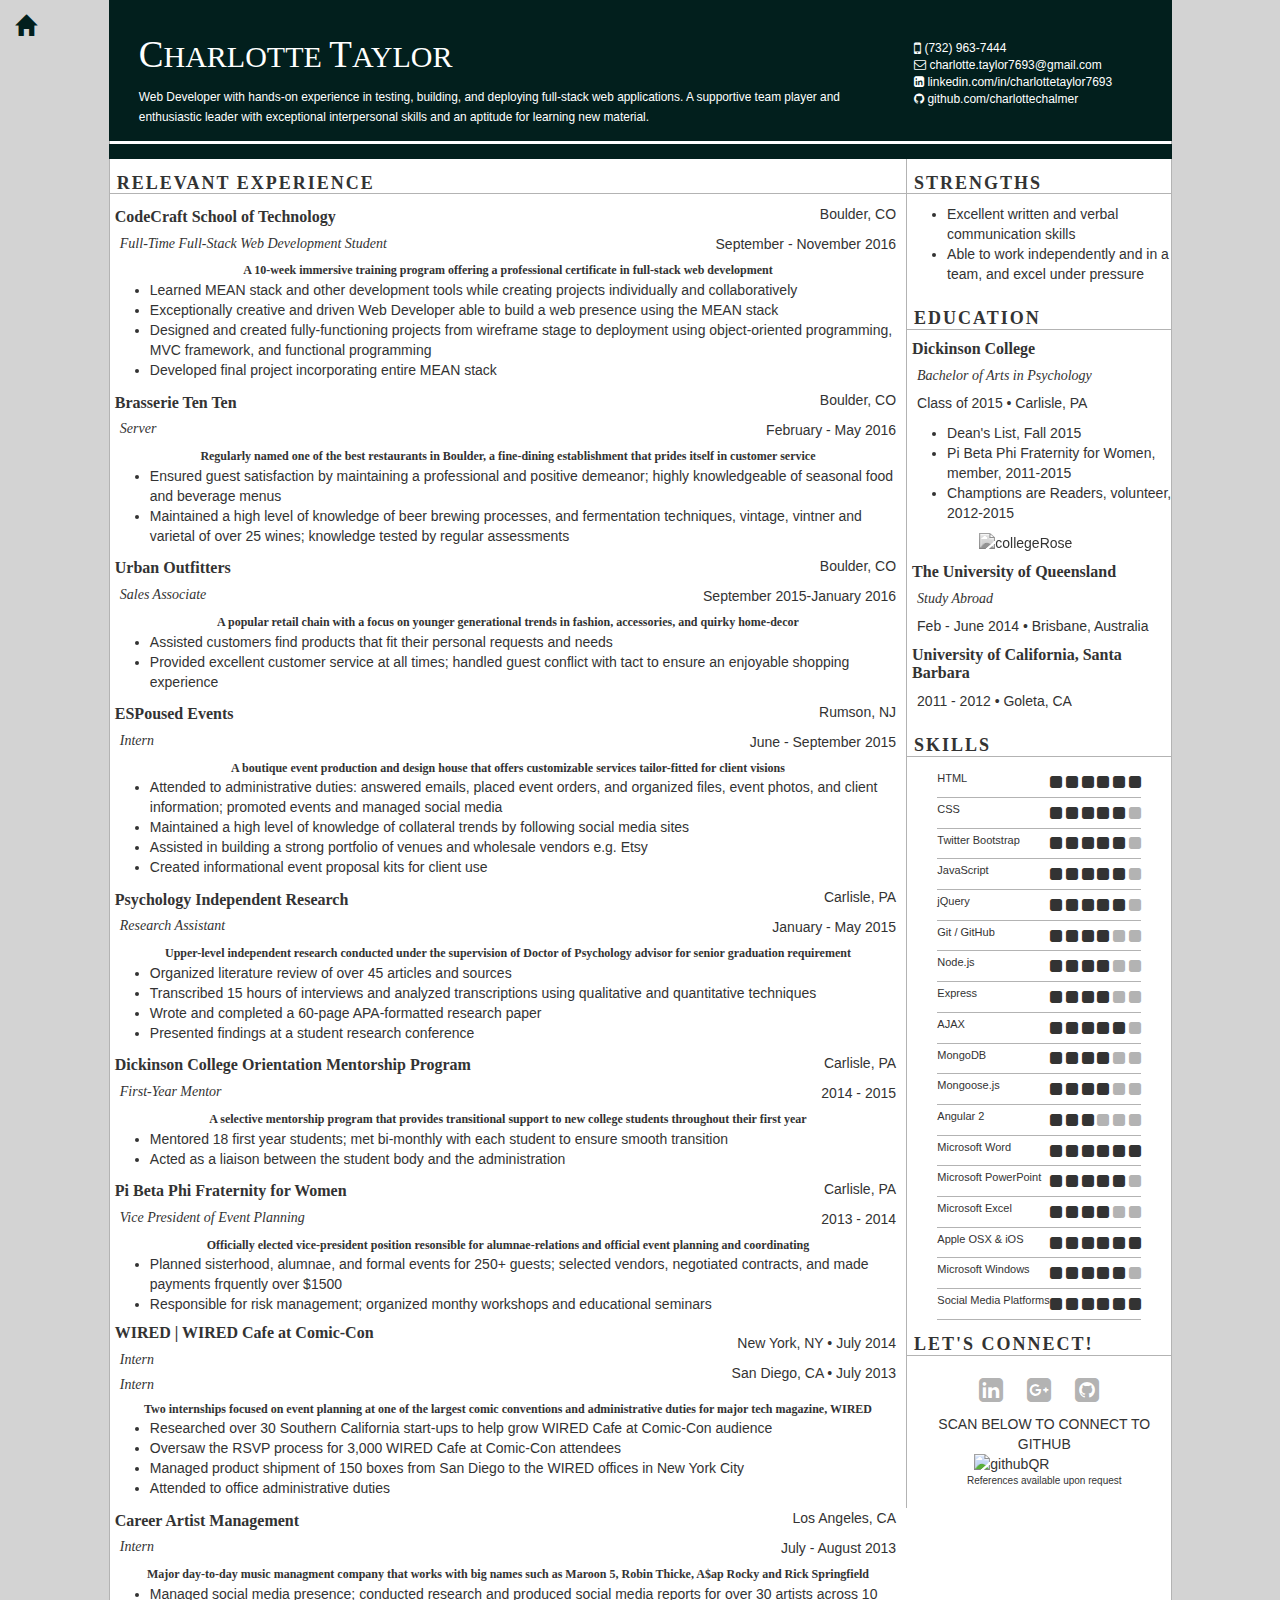
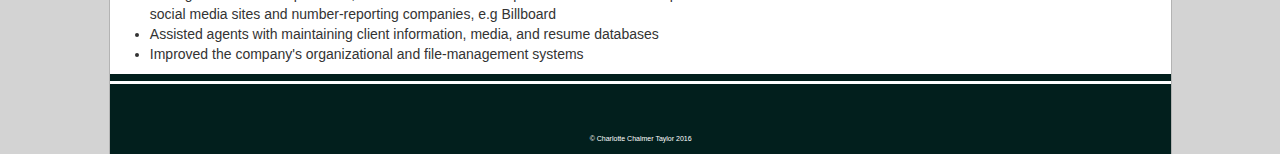
==== resume.html @ 9bc97577 "adj auto content and images" ====
<!DOCTYPE html>
<html lang="en">
<head>
	<meta charset="UTF-8">
	<title>Charlotte Taylor's Resume</title>
	<link rel="stylesheet" href="https://maxcdn.bootstrapcdn.com/bootstrap/3.3.7/css/bootstrap.min.css" integrity="sha384-BVYiiSIFeK1dGmJRAkycuHAHRg32OmUcww7on3RYdg4Va+PmSTsz/K68vbdEjh4u" crossorigin="anonymous">
	<link rel="stylesheet" href="https://maxcdn.bootstrapcdn.com/font-awesome/4.4.0/css/font-awesome.min.css">
	<link rel="stylesheet" type="text/css" href="resume.css">

	<!-- favicon -->

</head>
<body>
	<a href="./index.html"><span class="home-button glyphicon glyphicon-home" aria-hidden="true"></span></a>

	<!-- HEADER -->

	<div class="jumbotron">
		<div class="container-fluid">
			<div class="row">
				<div class="col-md-9">
					<h2><span>C</span>HARLOTTE <span>T</span>AYLOR</h2> <small> Web Developer with hands-on experience in testing, building, and deploying full-stack web applications. A supportive team player and enthusiastic leader with exceptional interpersonal skills and an aptitude for learning new material. </small>
				</div>

				<div class="col-md-3">
					<ul>
						<li><i class="fa fa-mobile fa-lg" aria-hidden="true"></i> (732) 963-7444</li>
						<li><i class="fa fa-envelope-o" aria-hidden="true"></i> charlotte.taylor7693@gmail.com</li>
						<li><i class="fa fa-linkedin-square" aria-hidden="true"></i> linkedin.com/in/charlottetaylor7693</li>
						<li><i class="fa fa-github" aria-hidden="true"></i> github.com/charlottechalmer</li>
					</ul>
				</div>
			</div>
			<div class="smallWhite"></div>
		</div>
	</div>


	<div class="container-fluid whiteBody"> 
		<div class="row"> 

			<!-- RIGHT COLUMN-->

			<table class="rightColumn col-xs-12 col-md-3 col-md-push-9">
				<tr>
					<td>
						<h4 class="border">STRENGTHS</h4>

						<ul>
							<li>Excellent written and verbal communication skills</li>
							<li> Able to work independently and in a team, and excel under pressure</li>
						</ul>
					</td>
				</tr>
				<tr class="education"> 
					<td>
						<h4 class="border">EDUCATION</h4>
						<h5>Dickinson College</h5>
						<h6 class="head2">Bachelor of Arts in Psychology</h6>
						<p>Class of 2015 • Carlisle, PA</p>
						<ul>
							<li>Dean's List, Fall 2015</li>
							<li>Pi Beta Phi Fraternity for Women, member, 2011-2015</li>
							<li>Champtions are Readers, volunteer, 2012-2015</li>
						</ul>
						<img id="DSonSeal" src="http://www2.dickinson.edu/plan/images/red200.gif" alt="collegeRose">
						<h5>The University of Queensland</h5>
						<h6 class="head2">Study Abroad</h6>
						<p>Feb - June 2014 • Brisbane, Australia</p>

						<h5> University of California, Santa Barbara</h5>
						<p>2011 - 2012 • Goleta, CA</p>
					</td>
				</tr>
				<tr class="skills">
					<td>
						<h4 class="border">SKILLS</h4>
						<table class="tableSkills">
							<!-- <ul class="skillsTable"> -->
							<tr>	
								<td>
									<p class="text">HTML</p>
								</td>
								<td>
									<span class="obj"> 
										<i class="fa fa-square" aria-hidden="true"></i> 
										<i class="fa fa-square" aria-hidden="true"></i> 
										<i class="fa fa-square" aria-hidden="true"></i> 
										<i class="fa fa-square" aria-hidden="true"></i> 
										<i class="fa fa-square" aria-hidden="true"></i> 
										<i class="fa fa-square" aria-hidden="true"></i> 
									</span> 
								</td>
							</tr>
							<tr>	
								<td>
									<p class="text">CSS</p>
								</td>
								<td>
									<span class="obj"> 
										<i class="fa fa-square" aria-hidden="true"></i> 
										<i class="fa fa-square" aria-hidden="true"></i> 
										<i class="fa fa-square" aria-hidden="true"></i> 
										<i class="fa fa-square" aria-hidden="true"></i> 
										<i class="fa fa-square" aria-hidden="true"></i> 
										<i class="fa fa-square grey" aria-hidden="true"></i> 
									</span> 
								</td>
							</tr>
							<tr>	
								<td>
									<p class="text">Twitter Bootstrap</p>
								</td>
								<td>
									<span class="obj"> 
										<i class="fa fa-square" aria-hidden="true"></i> 
										<i class="fa fa-square" aria-hidden="true"></i> 
										<i class="fa fa-square" aria-hidden="true"></i> 
										<i class="fa fa-square" aria-hidden="true"></i> 
										<i class="fa fa-square" aria-hidden="true"></i> 
										<i class="fa fa-square grey" aria-hidden="true"></i> 
									</span> 
								</td>
							</tr>
							<tr>	
								<td>
									<p class="text">JavaScript</p>
								</td>
								<td>
									<span class="obj"> 
										<i class="fa fa-square" aria-hidden="true"></i> 
										<i class="fa fa-square" aria-hidden="true"></i> 
										<i class="fa fa-square" aria-hidden="true"></i> 
										<i class="fa fa-square" aria-hidden="true"></i> 
										<i class="fa fa-square" aria-hidden="true"></i> 
										<i class="fa fa-square grey" aria-hidden="true"></i> 
									</span> 
								</td>
							</tr>
							<tr>	
								<td>
									<p class="text">jQuery</p>
								</td>
								<td>
									<span class="obj"> 
										<i class="fa fa-square" aria-hidden="true"></i> 
										<i class="fa fa-square" aria-hidden="true"></i> 
										<i class="fa fa-square" aria-hidden="true"></i> 
										<i class="fa fa-square" aria-hidden="true"></i> 
										<i class="fa fa-square" aria-hidden="true"></i> 
										<i class="fa fa-square grey" aria-hidden="true"></i> 
									</span> 
								</td>
							</tr>
							<tr>	
								<td>
									<p class="text">Git / GitHub</p>
								</td>
								<td>
									<span class="obj"> 
										<i class="fa fa-square" aria-hidden="true"></i> 
										<i class="fa fa-square" aria-hidden="true"></i> 
										<i class="fa fa-square" aria-hidden="true"></i> 
										<i class="fa fa-square" aria-hidden="true"></i> 
										<i class="fa fa-square grey" aria-hidden="true"></i> 
										<i class="fa fa-square grey" aria-hidden="true"></i> 
									</span> 
								</td>
							</tr>
							<tr>	
								<td>
									<p class="text">Node.js</p>
								</td>
								<td>
									<span class="obj"> 
										<i class="fa fa-square" aria-hidden="true"></i> 
										<i class="fa fa-square" aria-hidden="true"></i> 
										<i class="fa fa-square" aria-hidden="true"></i> 
										<i class="fa fa-square" aria-hidden="true"></i> 
										<i class="fa fa-square grey" aria-hidden="true"></i> 
										<i class="fa fa-square grey" aria-hidden="true"></i> 
									</span> 
								</td>
							</tr>
							<tr>	
								<td>
									<p class="text">Express</p>
								</td>
								<td>
									<span class="obj"> 
										<i class="fa fa-square" aria-hidden="true"></i> 
										<i class="fa fa-square" aria-hidden="true"></i> 
										<i class="fa fa-square" aria-hidden="true"></i> 
										<i class="fa fa-square" aria-hidden="true"></i> 
										<i class="fa fa-square grey" aria-hidden="true"></i> 
										<i class="fa fa-square grey" aria-hidden="true"></i> 
									</span> 
								</td>
							</tr>
							<tr>	
								<td>
									<p class="text">AJAX</p>
								</td>
								<td>
									<span class="obj"> 
										<i class="fa fa-square" aria-hidden="true"></i> 
										<i class="fa fa-square" aria-hidden="true"></i> 
										<i class="fa fa-square" aria-hidden="true"></i> 
										<i class="fa fa-square" aria-hidden="true"></i> 
										<i class="fa fa-square" aria-hidden="true"></i> 
										<i class="fa fa-square grey" aria-hidden="true"></i> 
									</span> 
								</td>
							</tr>
							<tr>	
								<td>
									<p class="text">MongoDB</p>
								</td>
								<td>
									<span class="obj"> 
										<i class="fa fa-square" aria-hidden="true"></i> 
										<i class="fa fa-square" aria-hidden="true"></i> 
										<i class="fa fa-square" aria-hidden="true"></i> 
										<i class="fa fa-square" aria-hidden="true"></i> 
										<i class="fa fa-square grey" aria-hidden="true"></i> 
										<i class="fa fa-square grey" aria-hidden="true"></i> 
									</span> 
								</td>
							</tr>	
							<tr>	
								<td>
									<p class="text">Mongoose.js</p>
								</td>
								<td>
									<span class="obj"> 
										<i class="fa fa-square" aria-hidden="true"></i> 
										<i class="fa fa-square" aria-hidden="true"></i> 
										<i class="fa fa-square" aria-hidden="true"></i> 
										<i class="fa fa-square" aria-hidden="true"></i> 
										<i class="fa fa-square grey" aria-hidden="true"></i> 
										<i class="fa fa-square grey" aria-hidden="true"></i> 
									</span> 
								</td>
							</tr>
							<tr>	
								<td>
									<p class="text">Angular 2</p>
								</td>
								<td>
									<span class="obj"> 
										<i class="fa fa-square" aria-hidden="true"></i> 
										<i class="fa fa-square" aria-hidden="true"></i> 
										<i class="fa fa-square" aria-hidden="true"></i> 
										<i class="fa fa-square grey" aria-hidden="true"></i> 
										<i class="fa fa-square grey" aria-hidden="true"></i> 
										<i class="fa fa-square grey" aria-hidden="true"></i> 
									</span> 
								</td>
							</tr>
							<tr>	
								<td>
									<p class="text">Microsoft Word</p>
								</td>
								<td>
									<span class="obj"> 
										<i class="fa fa-square" aria-hidden="true"></i> 
										<i class="fa fa-square" aria-hidden="true"></i> 
										<i class="fa fa-square" aria-hidden="true"></i> 
										<i class="fa fa-square" aria-hidden="true"></i> 
										<i class="fa fa-square" aria-hidden="true"></i> 
										<i class="fa fa-square" aria-hidden="true"></i> 
									</span> 
								</td>
							</tr>
							<tr>	
								<td>
									<p class="text">Microsoft PowerPoint</p>
								</td>
								<td>
									<span class="obj"> 
										<i class="fa fa-square" aria-hidden="true"></i> 
										<i class="fa fa-square" aria-hidden="true"></i> 
										<i class="fa fa-square" aria-hidden="true"></i> 
										<i class="fa fa-square" aria-hidden="true"></i> 
										<i class="fa fa-square" aria-hidden="true"></i> 
										<i class="fa fa-square grey" aria-hidden="true"></i> 
									</span> 
								</td>
							</tr>
							<tr>	
								<td>
									<p class="text">Microsoft Excel</p>
								</td>
								<td>
									<span class="obj"> 
										<i class="fa fa-square" aria-hidden="true"></i> 
										<i class="fa fa-square" aria-hidden="true"></i> 
										<i class="fa fa-square" aria-hidden="true"></i> 
										<i class="fa fa-square" aria-hidden="true"></i> 
										<i class="fa fa-square grey" aria-hidden="true"></i> 
										<i class="fa fa-square grey" aria-hidden="true"></i> 
									</span> 
								</td>
							</tr>		
							<tr>	
								<td>
									<p class="text">Apple OSX & iOS</p>
								</td>
								<td>
									<span class="obj"> 
										<i class="fa fa-square" aria-hidden="true"></i> 
										<i class="fa fa-square" aria-hidden="true"></i> 
										<i class="fa fa-square" aria-hidden="true"></i> 
										<i class="fa fa-square" aria-hidden="true"></i> 
										<i class="fa fa-square" aria-hidden="true"></i> 
										<i class="fa fa-square" aria-hidden="true"></i> 
									</span> 
								</td>
							</tr>
							<tr>	
								<td>
									<p class="text">Microsoft Windows</p>
								</td>
								<td>
									<span class="obj"> 
										<i class="fa fa-square" aria-hidden="true"></i> 
										<i class="fa fa-square" aria-hidden="true"></i> 
										<i class="fa fa-square" aria-hidden="true"></i> 
										<i class="fa fa-square" aria-hidden="true"></i> 
										<i class="fa fa-square" aria-hidden="true"></i> 
										<i class="fa fa-square grey" aria-hidden="true"></i> 
									</span> 
								</td>
							</tr>
							<tr>	
								<td>
									<p class="text">Social Media Platforms</p>
								</td>
								<td>
									<span class="obj"> 
										<i class="fa fa-square" aria-hidden="true"></i> 
										<i class="fa fa-square" aria-hidden="true"></i> 
										<i class="fa fa-square" aria-hidden="true"></i> 
										<i class="fa fa-square" aria-hidden="true"></i> 
										<i class="fa fa-square" aria-hidden="true"></i> 
										<i class="fa fa-square" aria-hidden="true"></i> 
									</span> 
								</td>
							</tr>
						</table>					

					</td>
				</tr>
				<tr>
					<td>
						<h4 class="border">LET'S CONNECT!</h4>
					</td>
				</tr>
				<tr>
					<td>
						<div class="connect">
							<a href="https://www.linkedin.com/in/charlottetaylor7693"><i class="fa fa-linkedin-square fa-2x" aria-hidden="true"></i></a>
							<a href="https://plus.google.com/u/0/108749876478999636050"><i class="fa fa-google-plus-square fa-2x" aria-hidden="true"></i></a>
							<a href="https://github.com/charlottechalmer"><i class="fa fa-github-square fa-2x" aria-hidden="true"></i></a>
						</div>
					</td>
				</tr>
				<tr>
					<td>
						<p class="scanText">SCAN BELOW TO CONNECT TO GITHUB</p>
						<img id="githubQR" src='https://chart.googleapis.com/chart?cht=qr&chl=https%3A%2F%2Fgithub.com%2Fcharlottechalmer&chs=180x180&choe=UTF-8&chld=L|2' alt='githubQR'>
						<p class="ref">References available upon request</p>
					</td>
				</tr>
			</table>
		
	<!-- RELEVANT EXPERIENCE (LEFT COLUMN) -->
	
			<div class="relevantExperience">
				<table class="col-md-9 col-md-pull-3">
					<tr>
						<td colspan="2">
							<h4 class="border">RELEVANT EXPERIENCE</h4>
						</td>
					</tr>
					<tr>
						<td>
							<h5>CodeCraft School of Technology</h5>
							<h6 class="head2">Full-Time Full-Stack Web Development Student</h6>
						</td>
						<td>
							<p>Boulder, CO</p>
							<p>September - November 2016</p>
						</td>
					</tr>
					<tr>
						<td colspan="2"> 
							<h6 class="desc">A 10-week immersive training program offering a professional certificate in full-stack web development</h6>
							<ul>
								<li>Learned MEAN stack and other development tools while creating projects individually and collaboratively</li>
								<li>Exceptionally creative and driven Web Developer able to build a web presence using the MEAN stack</li>
								<li>Designed and created fully-functioning projects from wireframe stage to deployment using object-oriented programming, MVC framework, and functional programming</li>
								<li>Developed final project incorporating entire MEAN stack</li>
							</ul>
						</td>
					</tr>
					<tr>
						<td>
							<h5>Brasserie Ten Ten</h5>
							<h6 class="head2">Server</h6>
						</td>
						<td>
							<p>Boulder, CO</p>
							<p>February - May 2016</p>
						</td>
					</tr>
					<tr>
						<td colspan="2"> 
							<h6 class="desc">Regularly named one of the best restaurants in Boulder, a fine-dining establishment that prides itself in customer service</h6>
							<ul>
								<li>Ensured guest satisfaction by maintaining a professional and positive demeanor; highly knowledgeable of seasonal food and beverage menus</li>
								<li>Maintained a high level of knowledge of beer brewing processes, and fermentation techniques, vintage, vintner and varietal of over 25 wines; knowledge tested by regular assessments</li>
							</ul>
						</td>
					</tr>
					<tr>
						<td>
							<h5>Urban Outfitters</h5>
							<h6 class="head2">Sales Associate</h6>
						</td>
						<td>
							<p>Boulder, CO</p>
							<p>September 2015-January 2016</p>
						</td>
					</tr>
					<tr>
						<td colspan="2"> 
							<h6 class="desc">A popular retail chain with a focus on younger generational trends in fashion, accessories, and quirky home-decor</h6>
							<ul>
								<li>Assisted customers find products that fit their personal requests and needs</li>
								<li>Provided excellent customer service at all times; handled guest conflict with tact to ensure an enjoyable shopping experience</li>
							</ul>
						</td>
					</tr>
					<tr>
						<td>
							<h5>ESPoused Events</h5>
							<h6 class="head2">Intern</h6>
						</td>
						<td>
							<p>Rumson, NJ</p>
							<p>June - September 2015</p>
						</td>
					</tr>
					<tr>
						<td colspan="2">
							<h6 class="desc">A boutique event production and design house that offers customizable services tailor-fitted for client visions</h6> 
							<ul>
								<li>Attended to administrative duties: answered emails, placed event orders, and organized files, event photos, and client information; promoted events and managed social media</li>
								<li>Maintained a high level of knowledge of collateral trends by following social media sites</li>
								<li>Assisted in building a strong portfolio of venues and wholesale vendors e.g. Etsy</li>
								<li>Created informational event proposal kits for client use</li>
							</ul>
						</td>
					</tr>
					<tr>
						<td>
							<h5>Psychology Independent Research</h5>
							<h6 class="head2">Research Assistant</h6>
						</td>
						<td>
							<p>Carlisle, PA</p>
							<p>January - May 2015</p>
						</td>
					</tr>
					<tr>
						<td colspan="2"> 
							<h6 class="desc">Upper-level independent research conducted under the supervision of Doctor of Psychology advisor for senior graduation requirement</h6>	
							<ul>	
								<li>Organized literature review of over 45 articles and sources</li>
								<li>Transcribed 15 hours of interviews and analyzed transcriptions using qualitative and quantitative techniques</li>
								<li>Wrote and completed a 60-page APA-formatted research paper</li>
								<li>Presented findings at a student research conference</li>
							</ul>
						</td>
					</tr>
					<tr>
						<td>
							<h5>Dickinson College Orientation Mentorship Program</h5>
							<h6 class="head2">First-Year Mentor</h6>
						</td>
						<td>
							<p>Carlisle, PA</p>
							<p>2014 - 2015</p>
						</td>
					</tr>
					<tr>
						<td colspan="2"> 
							<h6 class="desc">A selective mentorship program that provides transitional support to new college students throughout their first year</h6>	
							<ul>
								<li>Mentored 18 first year students; met bi-monthly with each student to ensure smooth transition</li>
								<li>Acted as a liaison between the student body and the administration</li>
							</ul>
						</td>
					</tr>
					<tr>
						<td>
							<h5>Pi Beta Phi Fraternity for Women</h5>
							<h6 class="head2">Vice President of Event Planning</h6>
						</td>
						<td>
							<p>Carlisle, PA</p>
							<p>2013 - 2014</p>
						</td>
					</tr>
					<tr>
						<td colspan="2"> 
							<h6 class="desc">Officially elected vice-president position resonsible for alumnae-relations and official event planning and coordinating</h6>	
							<ul>
								<li>Planned sisterhood, alumnae, and formal events for 250+ guests; selected vendors, negotiated contracts, and made payments frquently over $1500</li>
								<li>Responsible for risk management; organized monthy workshops and educational seminars</li>
							</ul>
						</td>
					</tr>
					<tr>
						<td>
							<h5>WIRED | WIRED Cafe at Comic-Con</h5>
							<h6 class="head2">Intern</h6>
							<h6 class="head2">Intern</h6>
						</td>
						<td>
							<p>New York, NY • July 2014</p>
							<p>San Diego, CA • July 2013</p>
						</td>
					</tr>
					<tr>
						<td colspan="2"> 
							<h6 class="desc">Two internships focused on event planning at one of the largest comic conventions and administrative duties for major tech magazine, WIRED</h6>	
							<ul>
								<li>Researched over 30 Southern California start-ups to help grow WIRED Cafe at Comic-Con audience</li>
								<li>Oversaw the RSVP process for 3,000 WIRED Cafe at Comic-Con attendees</li>
								<li>Managed product shipment of 150 boxes from San Diego to the WIRED offices in New York City</li>
								<li>Attended to office administrative duties</li>
							</ul>
						</td>
					</tr>
					<tr>
						<td>
							<h5>Career Artist Management</h5>
							<h6 class="head2">Intern</h6>
						</td>
						<td>
							<p>Los Angeles, CA</p>
							<p>July - August 2013</p>
						</td>
					</tr>
					<tr>
						<td colspan="2"> 
							<h6 class="desc">Major day-to-day music managment company that works with big names such as Maroon 5, Robin Thicke, A$ap Rocky and Rick Springfield</h6>	
							<ul>
								<li>Managed social media presence; conducted research and produced social media reports for over 30 artists across 10 social media sites and number-reporting companies, e.g Billboard</li>
								<li>Assisted agents with maintaining client information, media, and resume databases</li>
								<li>Improved the company's organizational and file-management systems</li>
							</ul>
						</td>
					</tr>							
				</table>
			</div>

		</div>
	</div>

	<footer class="footer">  
		<div class="container-fluid">
			<div class="smallBlue"></div>
			<div class="whiteLine"></div>
			<div class="bigBlue"> 
				<p class="copyright">&copy; Charlotte Chalmer Taylor 2016 </p> 
			</div>
		</div>
	</footer>



</body>
</html>
---- resume.css ----
body {
	overflow-x: hidden;
	font-family: "Century Gothic", CenturyGothic, AppleGothic, sans-serif;	
	margin-left: 8.5%;
	margin-right: 8.4%;
	background-color: white;
}

html {
	background-color: lightgrey;
}

.home-button {
	position: absolute;
	top: 15px;
	left: 15px;
	color: #021F1D;
	font-size: 1.5em;
	transition: linear 0.5s;
}

.home-button:hover {
	color: #E3CB80;
	text-shadow: 2px 2px 4px #021F1D;
}

.jumbotron {
	padding: 1.5rem;
	background-color: #021F1D;
	color: white;
	margin: 0;
}

.jumbotron h2 {
	font-family: "Big Caslon";
}
.jumbotron h2 span {
	font-size: 3.7rem;
}
.jumbotron ul  {
	list-style-type: none;
	padding-left: 0;
	padding-right: 0;
	font-size: 1.2rem;
	padding-top: 2.5rem;
}

/*@media (max-width: 992px) {
	.jumbotron ul {
		font-size: .7em;
	}
}*/

.smallWhite {
	height: .3rem;
	background-color: white;
	margin-right: -3rem;
	margin-left: -3rem;
	margin-top: 1.5rem;
	border-right: .1rem solid #b3b3b3;
	border-left: .1rem solid #b3b3b3
}

h4, h5, h6 {
	font-family: "Big Caslon", "Book Antiqua", "Palatino Linotype", Georgia, serif;
}

h4 {
	letter-spacing: .2rem;
	text-indent: .7rem;
	font-weight: bolder;
}


.border {
	border-bottom: .1rem solid #b3b3b3;
	padding-top: .5rem;
}

.desc {
	margin-top: 0;
	margin-bottom: .25rem;
	text-align: center;
	font-weight: bold;
	font-size: none;
}

h5 {
	font-weight: bolder;
	font-size: 1.6rem;
	padding-left: .5rem;
	margin-top: 0;
}

.head2 {
	font-style: italic;
	font-size: 1.4rem;
	padding-left: 1rem;
}


.relevantExperience td p {
	text-align: right;
	padding-right: 1rem
}


/*tr, td {
border: 1px solid red;
}*/
/*TO BE DELETED- FOR TESTING PURPOSES*/
.whiteBody {
	border-left: .1rem solid #b3b3b3;
	border-right: .1rem solid #b3b3b3;
}

.rightColumn {
	border-left: .1rem solid #b3b3b3;
}

@media (max-width: 992px) {
	.rightColumn {
		text-align: center;
	}
}

.rightColumn td p {
	padding-left: 1rem;
}


.tableSkills {
	list-style-type: none;
	margin: auto;
}

.tableSkills tr {
	border-bottom: .1rem solid #b3b3b3;
}

.tableSkills p {
	font-size: 1.1rem;	
	margin-left: -1rem;
	margin-top: .4rem;
}

.obj {
	white-space: nowrap;
}

.obj .grey {
	color: #b3b3b3;
}

#DSonSeal {
	width: 12rem;
	margin: auto;
	display: block;
	filter: grayscale(100%);
	padding-bottom: 1rem;
}

.connect {
	text-align: center;
}

.connect .fa {
	padding: 1rem;
}

.connect a:link, a:visited {
	text-decoration: none;
	color: #b3b3b3;
}
.connect a:hover {
	text-decoration: none;
	color: #021F1D;
}

#githubQR {
	width: 13rem;
	display: block;
	margin: auto;

}

.scanText {
	margin: 0;
	padding: 0;
	text-align: center;
}

.ref {
	padding-top: 0;
	padding-bottom: 1rem;
	font-size: 1rem;
	text-align: center;
}

.footer, .smallBlue, .whiteLine, .bigBlue {
	border-right: .1rem solid #b3b3b3;
	border-left: .1rem solid #b3b3b3;
}


.smallBlue {
	background-color: #021F1D;
	margin: 0;
	height: .7rem;
	margin-right: -1.6rem;
	margin-left: -1.6rem;
}

.whiteLine {
	height: .3rem;
	background-color: white;
	margin-right: -1.6rem;
	margin-left: -1.6rem;
}

.bigBlue {
	background-color: #021F1D;
	height: 7rem;
	margin-right: -1.6rem;
	margin-left: -1.6rem;
}

.copyright {
	text-align: center;
	color: white;
	padding-top: 5rem;
	font-size: .7rem;
}
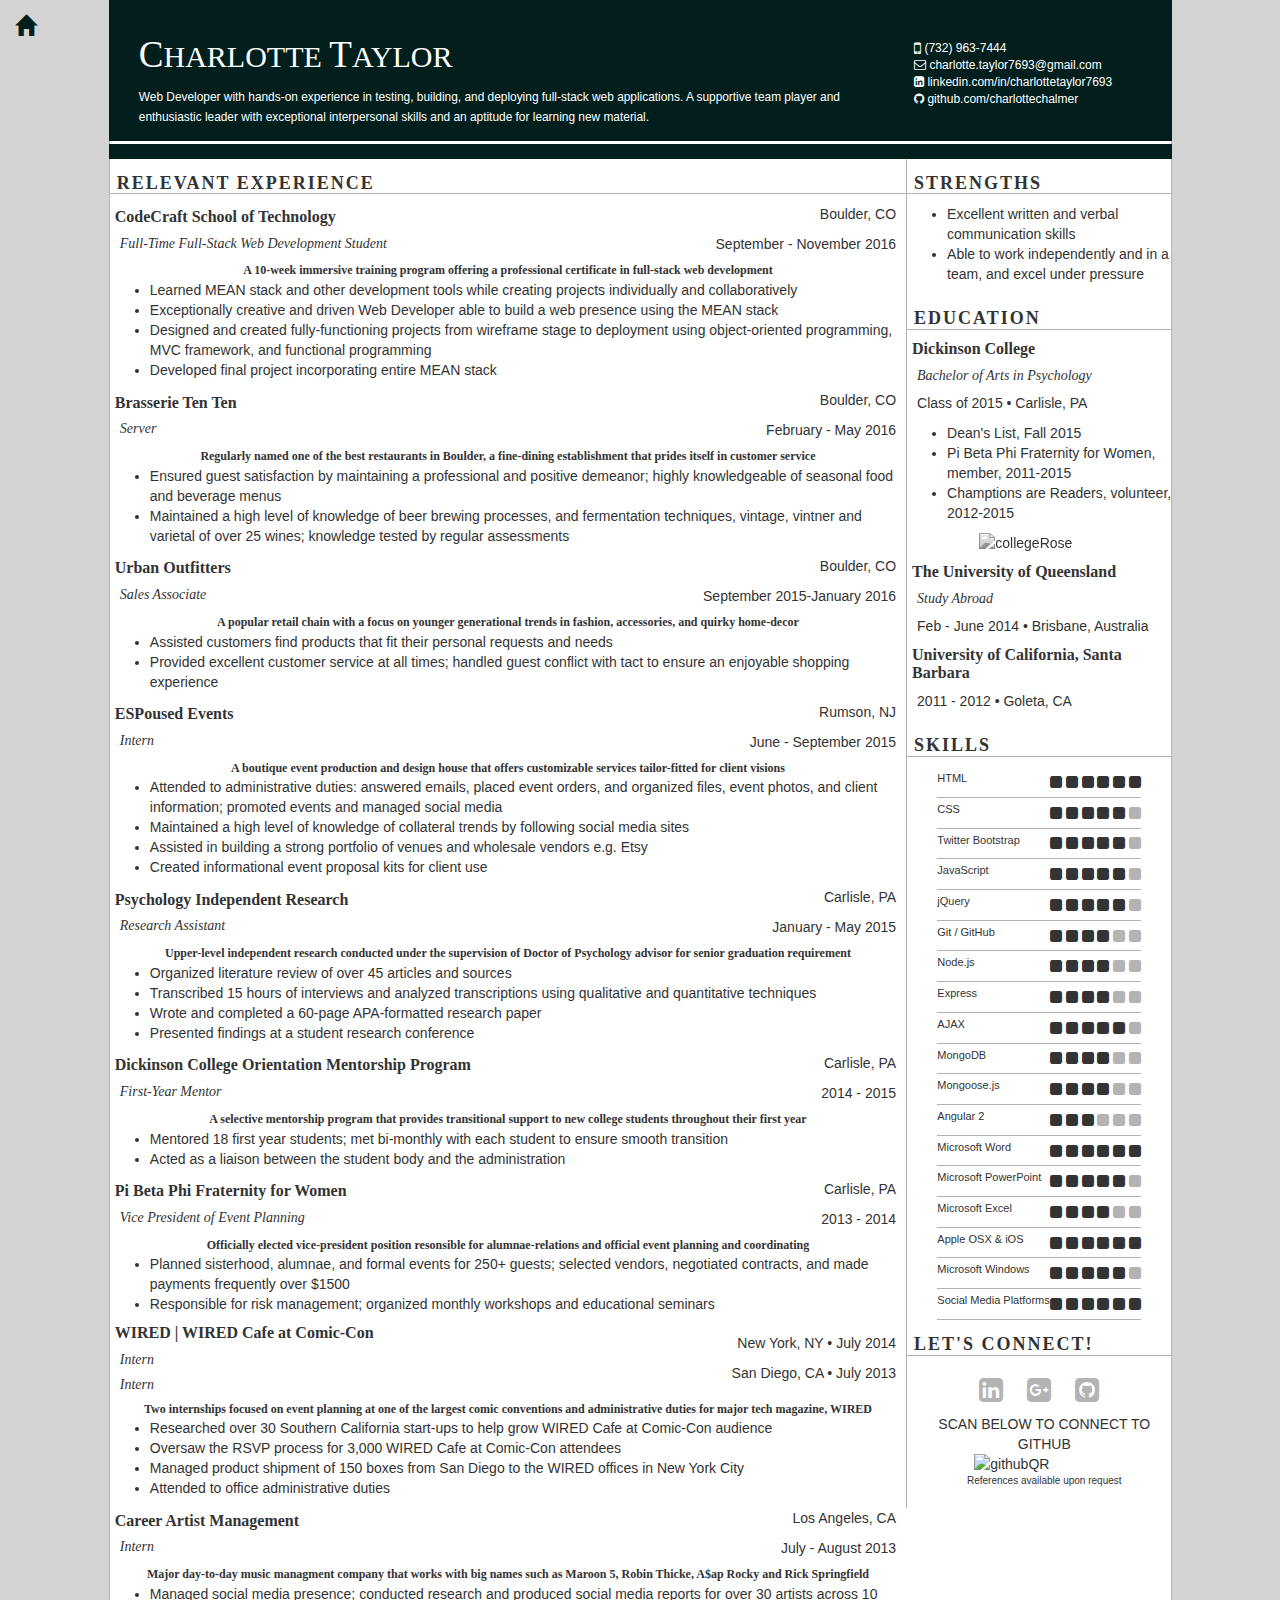
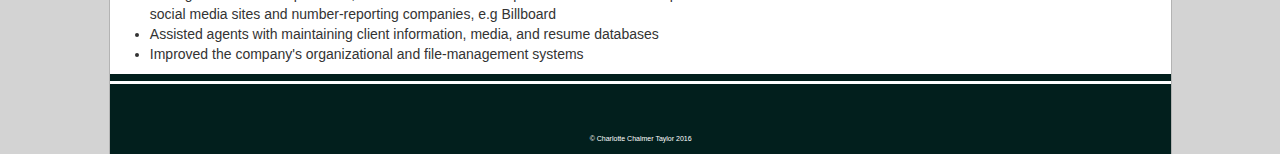
==== commit 9725cc5d: "typos and one website a day" ====
--- a/resume.html
+++ b/resume.html
@@ -517,8 +517,8 @@
 						<td colspan="2"> 
 							<h6 class="desc">Officially elected vice-president position resonsible for alumnae-relations and official event planning and coordinating</h6>	
 							<ul>
-								<li>Planned sisterhood, alumnae, and formal events for 250+ guests; selected vendors, negotiated contracts, and made payments frquently over $1500</li>
-								<li>Responsible for risk management; organized monthy workshops and educational seminars</li>
+								<li>Planned sisterhood, alumnae, and formal events for 250+ guests; selected vendors, negotiated contracts, and made payments frequently over $1500</li>
+								<li>Responsible for risk management; organized monthly workshops and educational seminars</li>
 							</ul>
 						</td>
 					</tr>
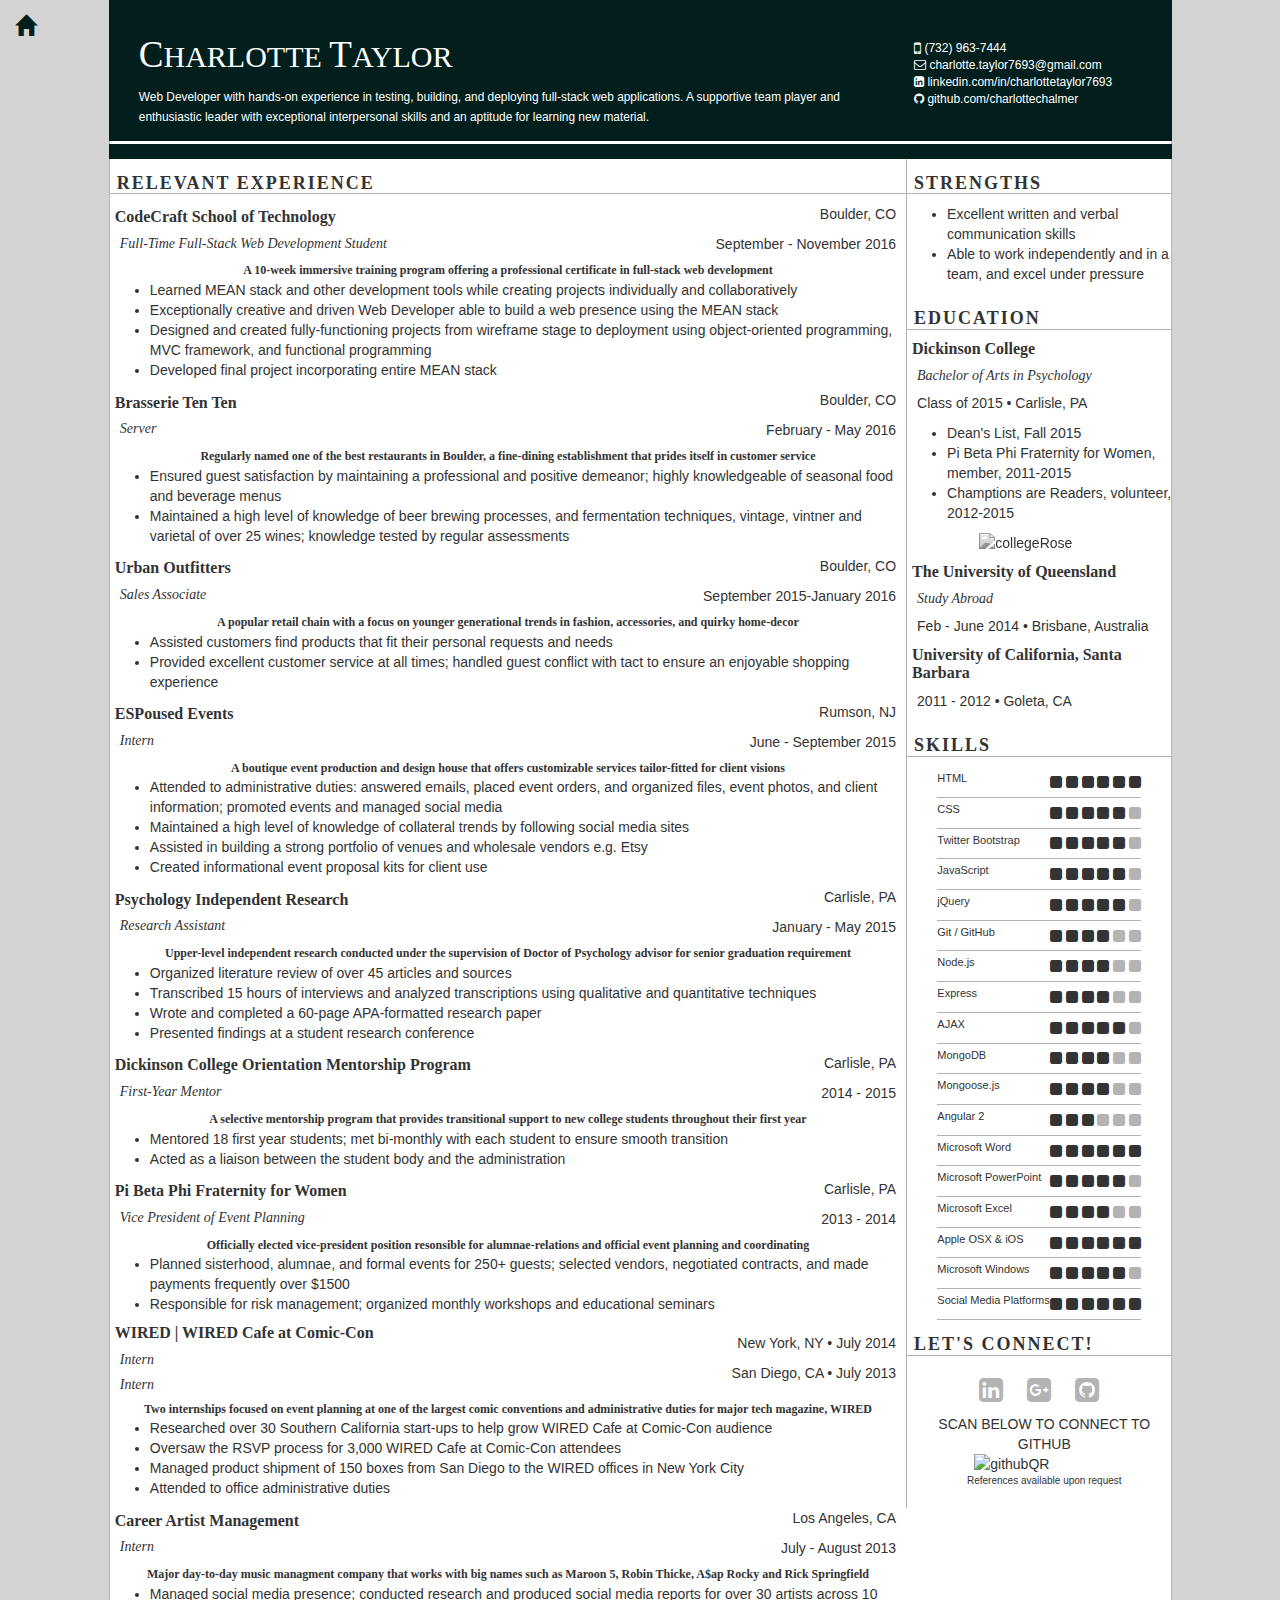
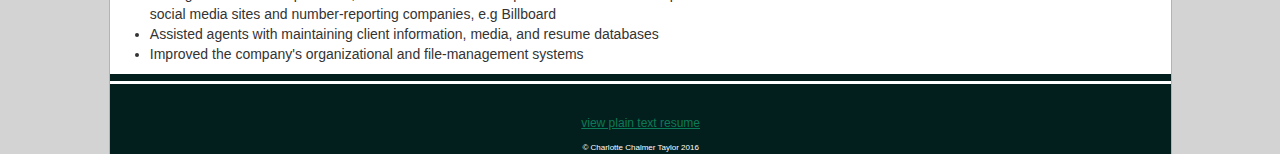
==== commit 4176223a: "adding plain text resume to resume page" ====
--- a/resume.html
+++ b/resume.html
@@ -575,6 +575,7 @@
 			<div class="smallBlue"></div>
 			<div class="whiteLine"></div>
 			<div class="bigBlue"> 
+				<p class="plaintext-link"><a href="charlotte_taylor_resume.pdf" onclick="window.open('charlotte_taylor_resume.pdf', '_blank', 'fullscreen=yes'); return false;">view plain text resume</a></p>
 				<p class="copyright">&copy; Charlotte Chalmer Taylor 2016 </p> 
 			</div>
 		</div>
--- a/resume.css
+++ b/resume.css
@@ -229,7 +229,24 @@
 .copyright {
 	text-align: center;
 	color: white;
-	padding-top: 5rem;
-	font-size: .7rem;
-}
-
+	/*padding-top: 3.7rem;*/
+	font-size: .8rem;
+}
+
+.plaintext-link {
+	text-align: center;
+	padding-top: 3.1rem;
+	font-size: 1.2rem;
+}
+
+.plaintext-link a {
+	color: #0C7A56;
+	text-decoration: underline;
+	transition: 0.5s linear;
+}
+
+.plaintext-link a:hover {
+	color: #E3CB80;
+}
+
+
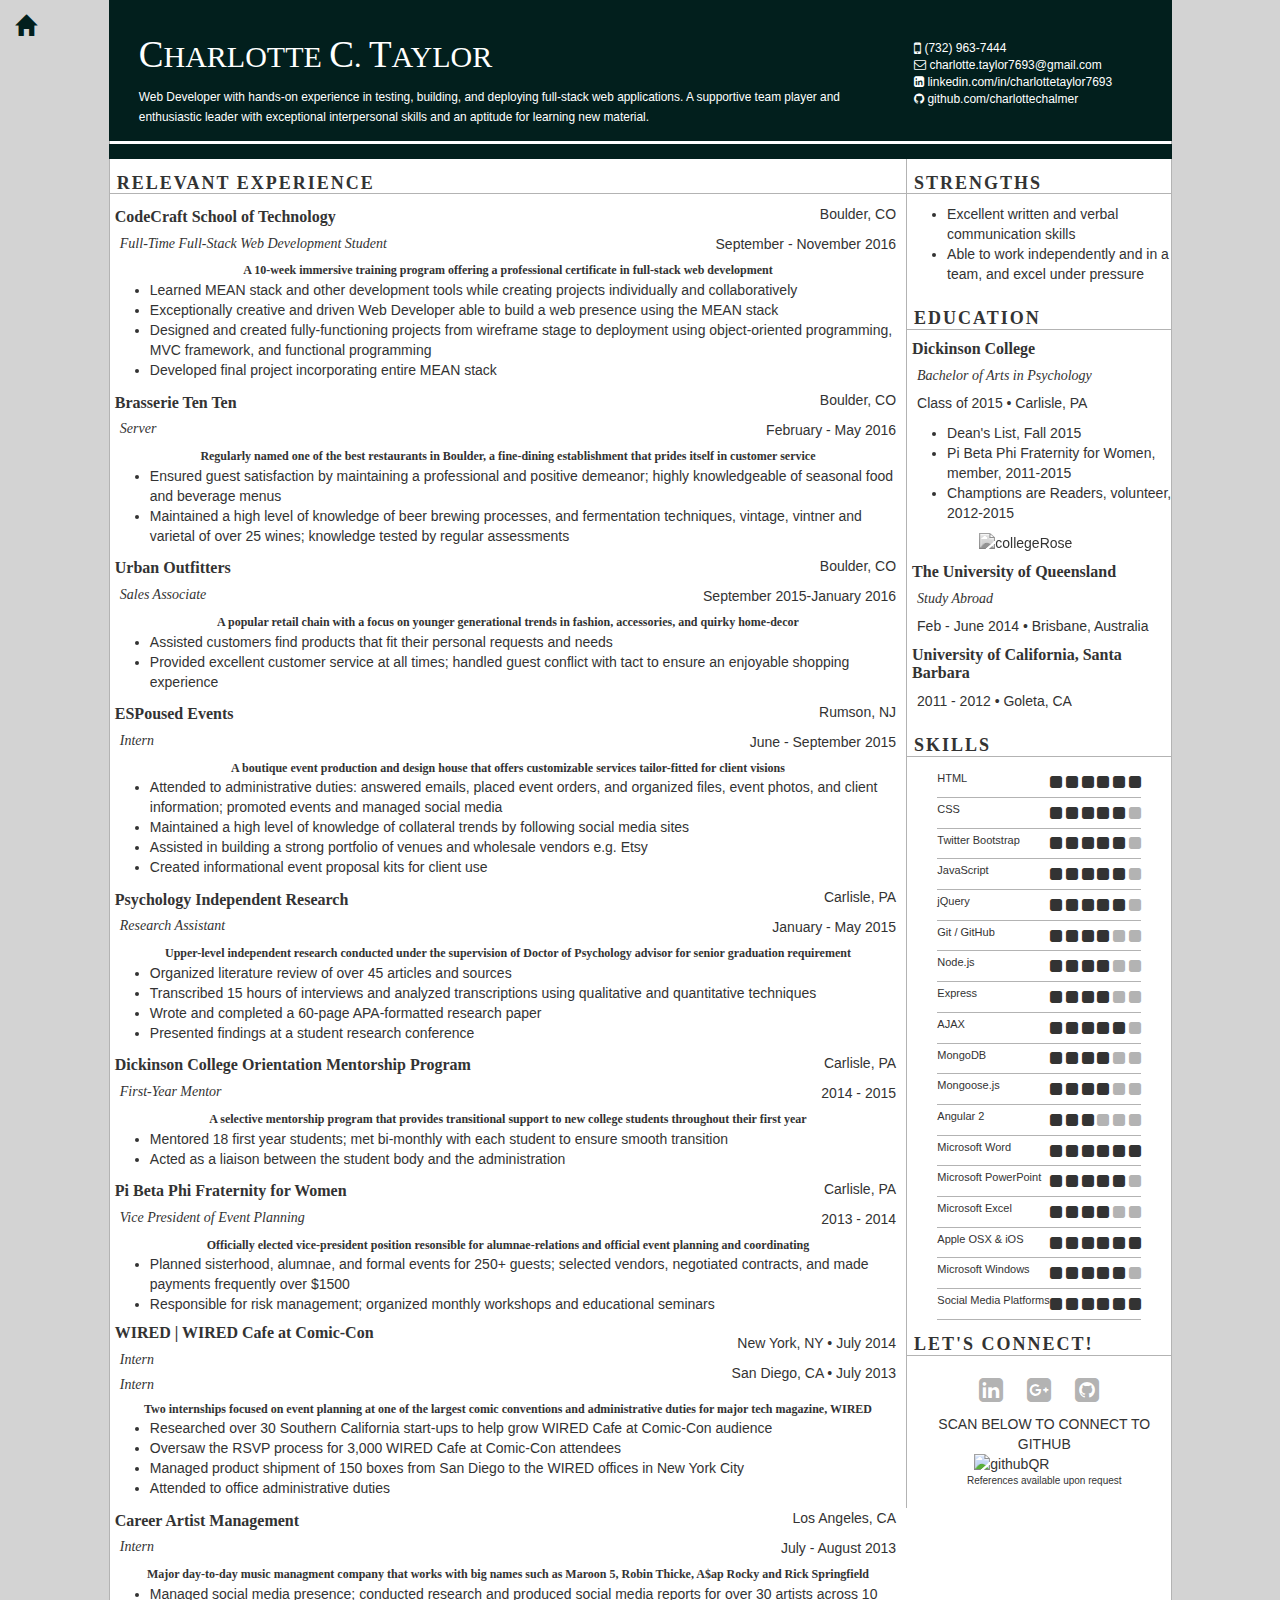
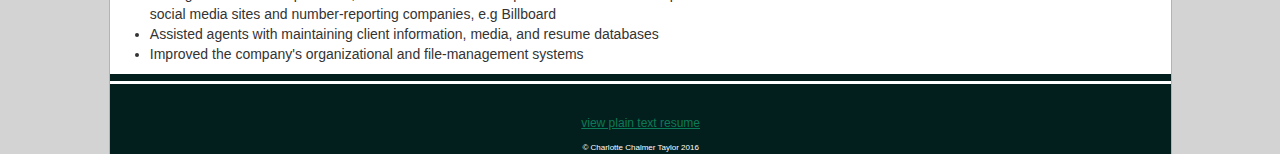
==== commit b8063176: "adding middle initial to resume" ====
--- a/resume.html
+++ b/resume.html
@@ -19,7 +19,7 @@
 		<div class="container-fluid">
 			<div class="row">
 				<div class="col-md-9">
-					<h2><span>C</span>HARLOTTE <span>T</span>AYLOR</h2> <small> Web Developer with hands-on experience in testing, building, and deploying full-stack web applications. A supportive team player and enthusiastic leader with exceptional interpersonal skills and an aptitude for learning new material. </small>
+					<h2><span>C</span>HARLOTTE <span>C</span>. <span>T</span>AYLOR</h2> <small> Web Developer with hands-on experience in testing, building, and deploying full-stack web applications. A supportive team player and enthusiastic leader with exceptional interpersonal skills and an aptitude for learning new material. </small>
 				</div>
 
 				<div class="col-md-3">
--- a/resume.css
+++ b/resume.css
@@ -249,4 +249,3 @@
 	color: #E3CB80;
 }
 
-
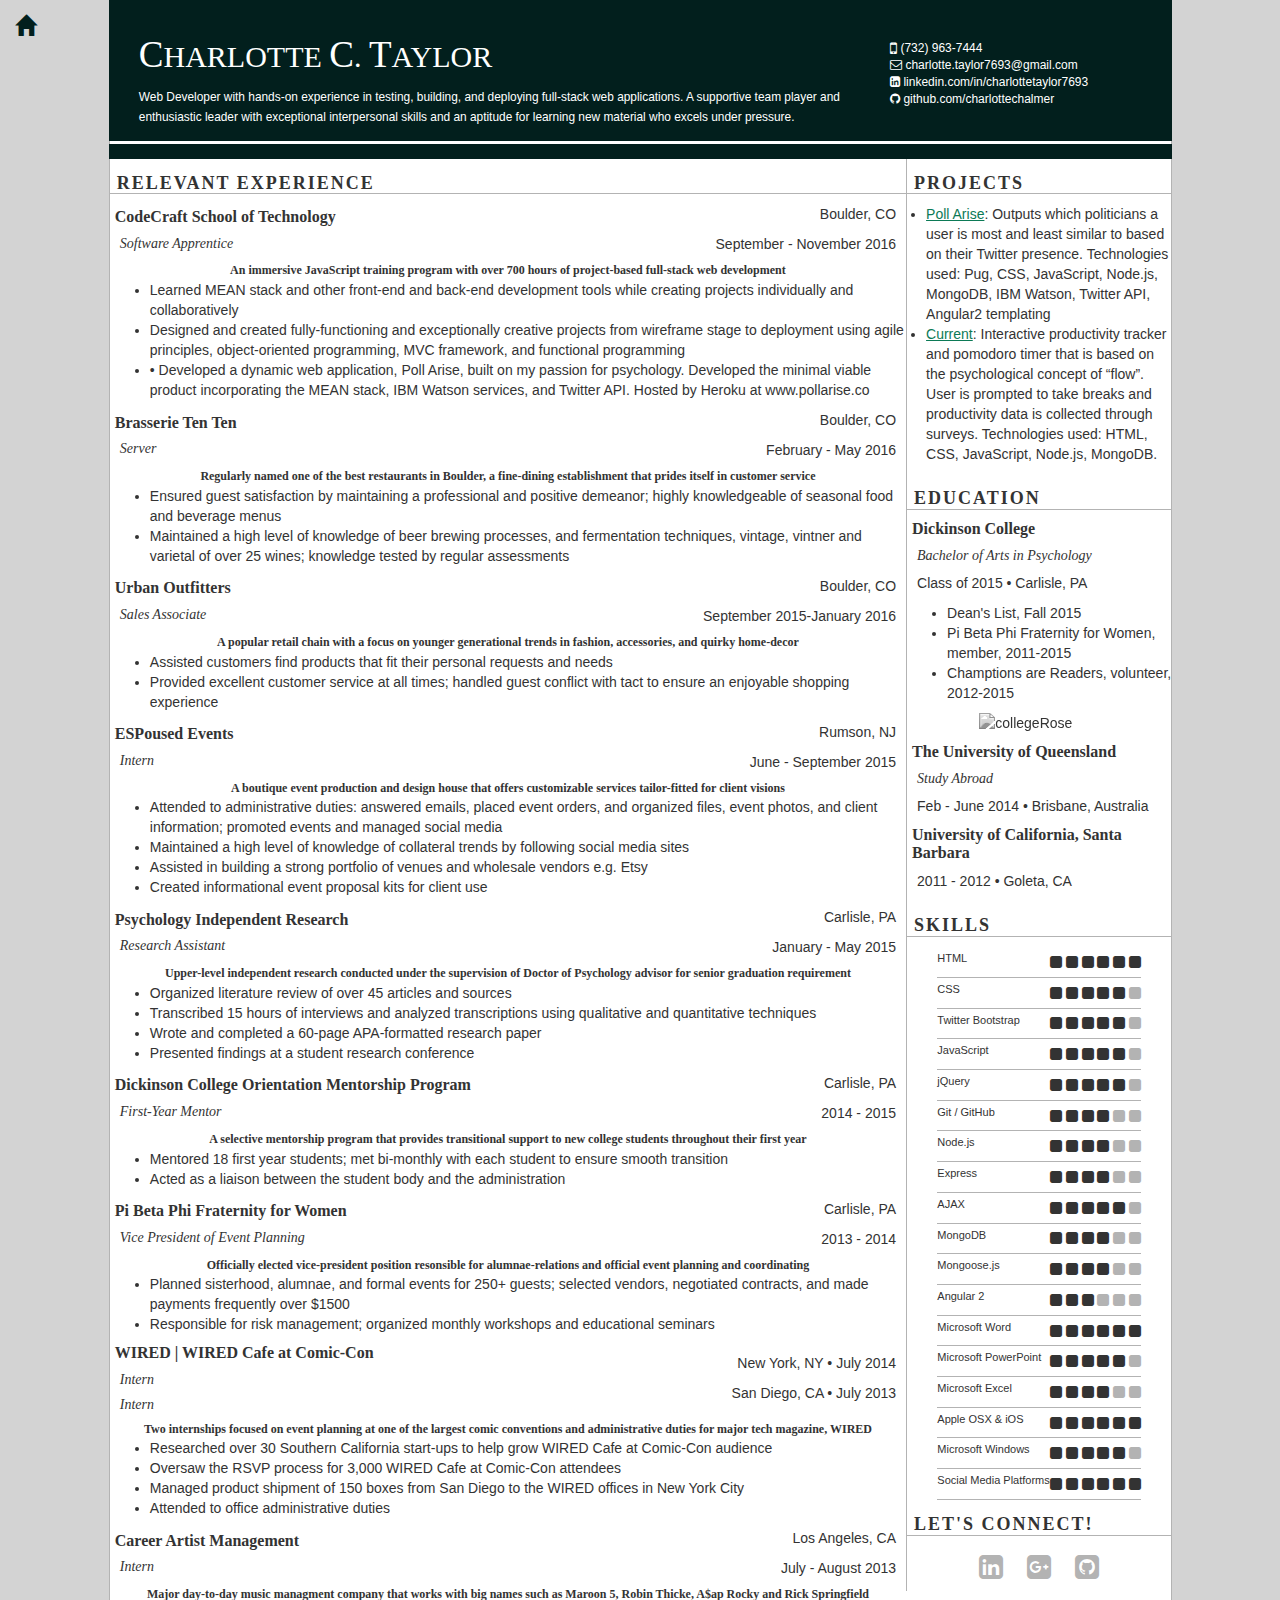
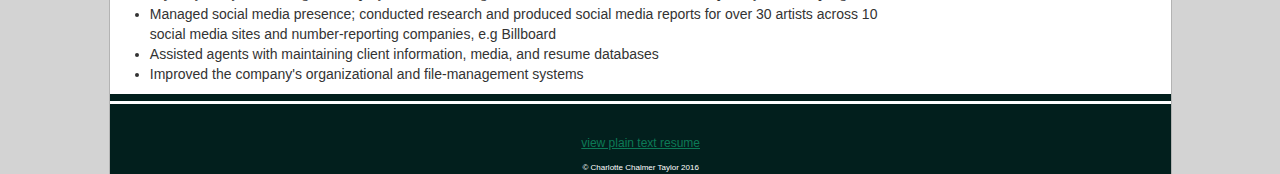
==== commit 25a9d1e7: "added projects, adjusted contact" ====
--- a/resume.html
+++ b/resume.html
@@ -19,7 +19,7 @@
 		<div class="container-fluid">
 			<div class="row">
 				<div class="col-md-9">
-					<h2><span>C</span>HARLOTTE <span>C</span>. <span>T</span>AYLOR</h2> <small> Web Developer with hands-on experience in testing, building, and deploying full-stack web applications. A supportive team player and enthusiastic leader with exceptional interpersonal skills and an aptitude for learning new material. </small>
+					<h2><span>C</span>HARLOTTE <span>C</span>. <span>T</span>AYLOR</h2> <small> Web Developer with hands-on experience in testing, building, and deploying full-stack web applications. A supportive team player and enthusiastic leader with exceptional interpersonal skills and an aptitude for learning new material who excels under pressure. </small>
 				</div>
 
 				<div class="col-md-3">
@@ -44,11 +44,10 @@
 			<table class="rightColumn col-xs-12 col-md-3 col-md-push-9">
 				<tr>
 					<td>
-						<h4 class="border">STRENGTHS</h4>
-
-						<ul>
-							<li>Excellent written and verbal communication skills</li>
-							<li> Able to work independently and in a team, and excel under pressure</li>
+						<h4 class="border">PROJECTS</h4>
+						<ul class="project-list">
+							<li><a href="www.pollarise.co">Poll Arise</a>: Outputs which politicians a user is most and least similar to based on their Twitter presence. Technologies used: Pug, CSS, JavaScript, Node.js, MongoDB, IBM Watson, Twitter API, Angular2 templating</li>
+							<li><a href="http://papayawhip.herokuapp.com/">Current</a>: Interactive productivity tracker and pomodoro timer that is based on the psychological concept of “flow”. User is prompted to take breaks and productivity data is collected through surveys. Technologies used: HTML, CSS, JavaScript, Node.js, MongoDB.</li>
 						</ul>
 					</td>
 				</tr>
@@ -365,13 +364,13 @@
 						</div>
 					</td>
 				</tr>
-				<tr>
+				<!-- <tr>
 					<td>
 						<p class="scanText">SCAN BELOW TO CONNECT TO GITHUB</p>
 						<img id="githubQR" src='https://chart.googleapis.com/chart?cht=qr&chl=https%3A%2F%2Fgithub.com%2Fcharlottechalmer&chs=180x180&choe=UTF-8&chld=L|2' alt='githubQR'>
 						<p class="ref">References available upon request</p>
 					</td>
-				</tr>
+				</tr> -->
 			</table>
 		
 	<!-- RELEVANT EXPERIENCE (LEFT COLUMN) -->
@@ -386,7 +385,7 @@
 					<tr>
 						<td>
 							<h5>CodeCraft School of Technology</h5>
-							<h6 class="head2">Full-Time Full-Stack Web Development Student</h6>
+							<h6 class="head2">Software Apprentice</h6>
 						</td>
 						<td>
 							<p>Boulder, CO</p>
@@ -395,12 +394,11 @@
 					</tr>
 					<tr>
 						<td colspan="2"> 
-							<h6 class="desc">A 10-week immersive training program offering a professional certificate in full-stack web development</h6>
-							<ul>
-								<li>Learned MEAN stack and other development tools while creating projects individually and collaboratively</li>
-								<li>Exceptionally creative and driven Web Developer able to build a web presence using the MEAN stack</li>
-								<li>Designed and created fully-functioning projects from wireframe stage to deployment using object-oriented programming, MVC framework, and functional programming</li>
-								<li>Developed final project incorporating entire MEAN stack</li>
+							<h6 class="desc">An immersive JavaScript training program with over 700 hours of project-based full-stack web development</h6>
+							<ul>
+								<li>Learned MEAN stack and other front-end and back-end development tools while creating projects individually and collaboratively</li>
+								<li>Designed and created fully-functioning and exceptionally creative projects from wireframe stage to deployment using agile principles, object-oriented programming, MVC framework, and functional programming</li>
+								<li>•	Developed a dynamic web application, Poll Arise, built on my passion for psychology. Developed the minimal viable product incorporating the MEAN stack, IBM Watson services, and Twitter API. Hosted by Heroku at www.pollarise.co</li>
 							</ul>
 						</td>
 					</tr>
--- a/resume.css
+++ b/resume.css
@@ -40,6 +40,7 @@
 }
 .jumbotron ul  {
 	list-style-type: none;
+	margin-left: -2em;
 	padding-left: 0;
 	padding-right: 0;
 	font-size: 1.2rem;
@@ -129,6 +130,18 @@
 	padding-left: 1rem;
 }
 
+.project-list {
+	margin-left: -1.5em;
+}
+
+.project-list a, .project-list a:visited, .project-list a:active {
+	color: #0C7A56;
+	text-decoration: underline;
+}
+
+.project-list a:hover {
+	color: #E3CB80;
+}
 
 .tableSkills {
 	list-style-type: none;
@@ -163,6 +176,7 @@
 
 .connect {
 	text-align: center;
+	margin-top: -0.2em;
 }
 
 .connect .fa {
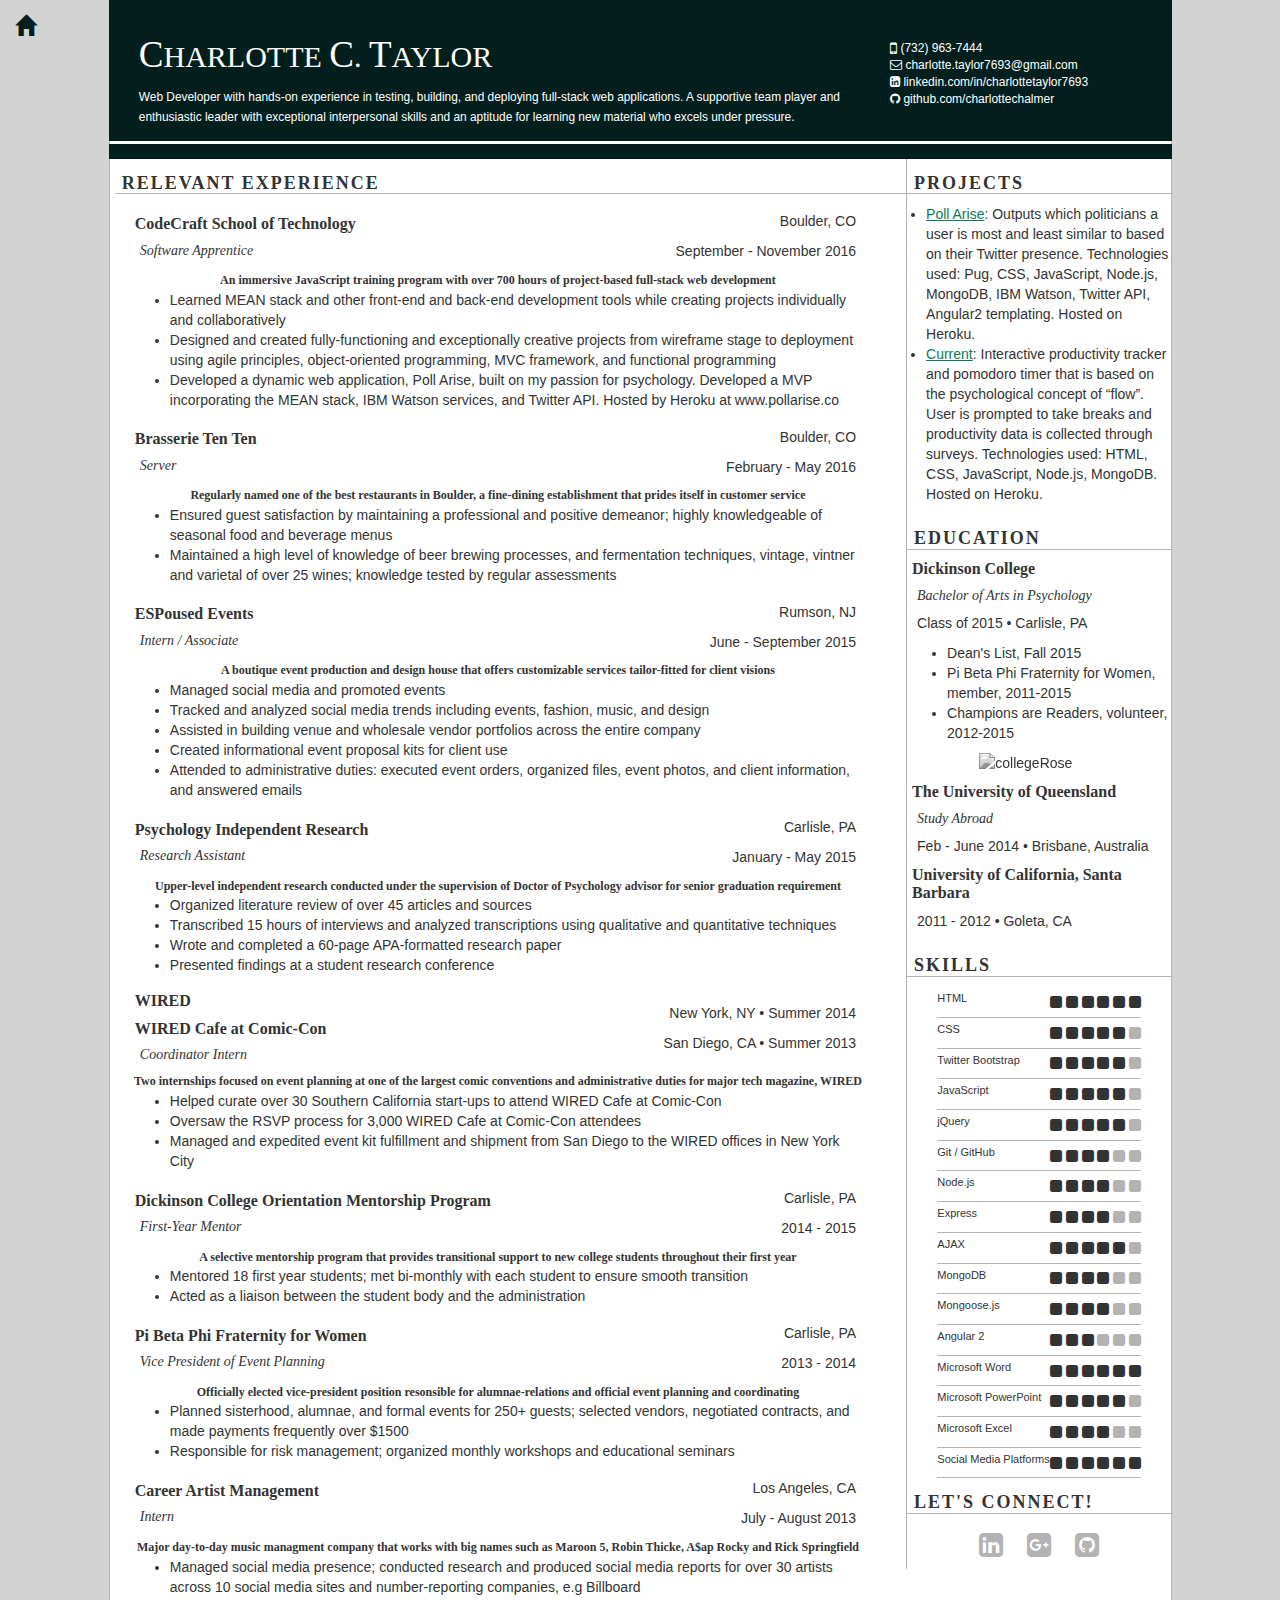
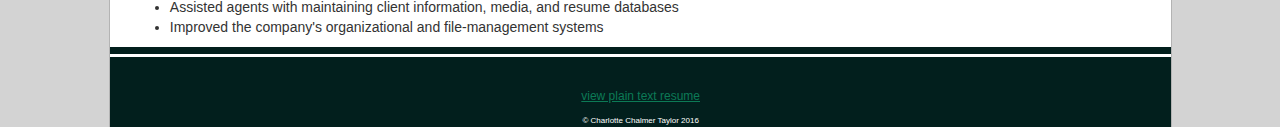
==== commit 897baa37: "changed resume" ====
--- a/resume.html
+++ b/resume.html
@@ -46,8 +46,9 @@
 					<td>
 						<h4 class="border">PROJECTS</h4>
 						<ul class="project-list">
-							<li><a href="www.pollarise.co">Poll Arise</a>: Outputs which politicians a user is most and least similar to based on their Twitter presence. Technologies used: Pug, CSS, JavaScript, Node.js, MongoDB, IBM Watson, Twitter API, Angular2 templating</li>
-							<li><a href="http://papayawhip.herokuapp.com/">Current</a>: Interactive productivity tracker and pomodoro timer that is based on the psychological concept of “flow”. User is prompted to take breaks and productivity data is collected through surveys. Technologies used: HTML, CSS, JavaScript, Node.js, MongoDB.</li>
+							<li><a href="www.pollarise.co">Poll Arise</a>: Outputs which politicians a user is most and least similar to based on their Twitter presence. Technologies used: Pug, CSS, JavaScript, Node.js, MongoDB, IBM Watson, Twitter API, Angular2 templating. Hosted on Heroku.</li>
+							<li><a href="http://papayawhip.herokuapp.com/">Current</a>: Interactive productivity tracker and pomodoro timer that is based on the psychological concept of “flow”. User is prompted to take breaks and productivity data is collected through surveys. Technologies used: HTML, CSS, JavaScript, Node.js, MongoDB. Hosted on Heroku.</li>
+							<!-- <li><a href="">Psychology Independent Research</a>: Conducted upper-level research for senior graduation requirement on media's influence on perceptions of queered sexuality. Organized literature review of over 45 articles and sources, transcribed 15 hours of interviews and analyzed transcriptions using qualitative and quantitative techniques, completed 60-page APA-formatted research paper and presented findings at a student research conference.</li> -->
 						</ul>
 					</td>
 				</tr>
@@ -60,7 +61,7 @@
 						<ul>
 							<li>Dean's List, Fall 2015</li>
 							<li>Pi Beta Phi Fraternity for Women, member, 2011-2015</li>
-							<li>Champtions are Readers, volunteer, 2012-2015</li>
+							<li>Champions are Readers, volunteer, 2012-2015</li>
 						</ul>
 						<img id="DSonSeal" src="http://www2.dickinson.edu/plan/images/red200.gif" alt="collegeRose">
 						<h5>The University of Queensland</h5>
@@ -301,7 +302,7 @@
 									</span> 
 								</td>
 							</tr>		
-							<tr>	
+							<!-- <tr>	
 								<td>
 									<p class="text">Apple OSX & iOS</p>
 								</td>
@@ -315,8 +316,8 @@
 										<i class="fa fa-square" aria-hidden="true"></i> 
 									</span> 
 								</td>
-							</tr>
-							<tr>	
+							</tr> -->
+							<!-- <tr>	
 								<td>
 									<p class="text">Microsoft Windows</p>
 								</td>
@@ -330,7 +331,7 @@
 										<i class="fa fa-square grey" aria-hidden="true"></i> 
 									</span> 
 								</td>
-							</tr>
+							</tr> -->
 							<tr>	
 								<td>
 									<p class="text">Social Media Platforms</p>
@@ -367,7 +368,7 @@
 				<!-- <tr>
 					<td>
 						<p class="scanText">SCAN BELOW TO CONNECT TO GITHUB</p>
-						<img id="githubQR" src='https://chart.googleapis.com/chart?cht=qr&chl=https%3A%2F%2Fgithub.com%2Fcharlottechalmer&chs=180x180&choe=UTF-8&chld=L|2' alt='githubQR'>
+						<img id="githubQR" src='https://chart.googleapis.com/ chart?cht=qr&chl=https%3A%2F%2Fgithub.com%2Fcharlottechalmer&chs=180x180&choe=UTF-8&chld=L|2' alt='githubQR'>
 						<p class="ref">References available upon request</p>
 					</td>
 				</tr> -->
@@ -377,7 +378,7 @@
 	
 			<div class="relevantExperience">
 				<table class="col-md-9 col-md-pull-3">
-					<tr>
+					<tr class="noPadding">
 						<td colspan="2">
 							<h4 class="border">RELEVANT EXPERIENCE</h4>
 						</td>
@@ -393,12 +394,12 @@
 						</td>
 					</tr>
 					<tr>
-						<td colspan="2"> 
+						<td colspan="2" class="expPadding"> 
 							<h6 class="desc">An immersive JavaScript training program with over 700 hours of project-based full-stack web development</h6>
 							<ul>
 								<li>Learned MEAN stack and other front-end and back-end development tools while creating projects individually and collaboratively</li>
 								<li>Designed and created fully-functioning and exceptionally creative projects from wireframe stage to deployment using agile principles, object-oriented programming, MVC framework, and functional programming</li>
-								<li>•	Developed a dynamic web application, Poll Arise, built on my passion for psychology. Developed the minimal viable product incorporating the MEAN stack, IBM Watson services, and Twitter API. Hosted by Heroku at www.pollarise.co</li>
+								<li>Developed a dynamic web application, Poll Arise, built on my passion for psychology. Developed a MVP incorporating the MEAN stack, IBM Watson services, and Twitter API. Hosted by Heroku at www.pollarise.co</li>
 							</ul>
 						</td>
 					</tr>
@@ -413,7 +414,7 @@
 						</td>
 					</tr>
 					<tr>
-						<td colspan="2"> 
+						<td colspan="2" class="expPadding"> 
 							<h6 class="desc">Regularly named one of the best restaurants in Boulder, a fine-dining establishment that prides itself in customer service</h6>
 							<ul>
 								<li>Ensured guest satisfaction by maintaining a professional and positive demeanor; highly knowledgeable of seasonal food and beverage menus</li>
@@ -421,7 +422,7 @@
 							</ul>
 						</td>
 					</tr>
-					<tr>
+					<!-- <tr>
 						<td>
 							<h5>Urban Outfitters</h5>
 							<h6 class="head2">Sales Associate</h6>
@@ -432,18 +433,18 @@
 						</td>
 					</tr>
 					<tr>
-						<td colspan="2"> 
+						<td colspan="2" class="expPadding"> 
 							<h6 class="desc">A popular retail chain with a focus on younger generational trends in fashion, accessories, and quirky home-decor</h6>
 							<ul>
 								<li>Assisted customers find products that fit their personal requests and needs</li>
 								<li>Provided excellent customer service at all times; handled guest conflict with tact to ensure an enjoyable shopping experience</li>
 							</ul>
 						</td>
-					</tr>
+					</tr> -->
 					<tr>
 						<td>
 							<h5>ESPoused Events</h5>
-							<h6 class="head2">Intern</h6>
+							<h6 class="head2">Intern / Associate</h6>
 						</td>
 						<td>
 							<p>Rumson, NJ</p>
@@ -451,13 +452,14 @@
 						</td>
 					</tr>
 					<tr>
-						<td colspan="2">
+						<td colspan="2" class="expPadding">
 							<h6 class="desc">A boutique event production and design house that offers customizable services tailor-fitted for client visions</h6> 
 							<ul>
-								<li>Attended to administrative duties: answered emails, placed event orders, and organized files, event photos, and client information; promoted events and managed social media</li>
-								<li>Maintained a high level of knowledge of collateral trends by following social media sites</li>
-								<li>Assisted in building a strong portfolio of venues and wholesale vendors e.g. Etsy</li>
+								<li>Managed social media and promoted events</li>
+								<li>Tracked and analyzed social media trends including events, fashion, music, and design</li>
+								<li>Assisted in building venue and wholesale vendor portfolios across the entire company</li>
 								<li>Created informational event proposal kits for client use</li>
+								<li>Attended to administrative duties: executed event orders, organized files, event photos, and client information, and answered emails</li>
 							</ul>
 						</td>
 					</tr>
@@ -472,7 +474,7 @@
 						</td>
 					</tr>
 					<tr>
-						<td colspan="2"> 
+						<td colspan="2" class="expPadding"> 
 							<h6 class="desc">Upper-level independent research conducted under the supervision of Doctor of Psychology advisor for senior graduation requirement</h6>	
 							<ul>	
 								<li>Organized literature review of over 45 articles and sources</li>
@@ -484,6 +486,28 @@
 					</tr>
 					<tr>
 						<td>
+							<h5>WIRED</h5>
+							<h5>WIRED Cafe at Comic-Con</h5>
+							<h6 class="head2">Coordinator Intern</h6>
+							<!-- <h6 class="head2">Intern</h6> -->
+						</td>
+						<td>
+							<p>New York, NY • Summer 2014</p>
+							<p>San Diego, CA • Summer 2013</p>
+						</td>
+					</tr>
+					<tr>
+						<td colspan="2" class="expPadding"> 
+							<h6 class="desc">Two internships focused on event planning at one of the largest comic conventions and administrative duties for major tech magazine, WIRED</h6>	
+							<ul>
+								<li>Helped curate over 30 Southern California start-ups to attend WIRED Cafe at Comic-Con</li>
+								<li>Oversaw the RSVP process for 3,000 WIRED Cafe at Comic-Con attendees</li>
+								<li>Managed and expedited event kit fulfillment and shipment from San Diego to the WIRED offices in New York City</li>
+							</ul>
+						</td>
+					</tr>
+					<tr>
+						<td>
 							<h5>Dickinson College Orientation Mentorship Program</h5>
 							<h6 class="head2">First-Year Mentor</h6>
 						</td>
@@ -493,7 +517,7 @@
 						</td>
 					</tr>
 					<tr>
-						<td colspan="2"> 
+						<td colspan="2" class="expPadding"> 
 							<h6 class="desc">A selective mentorship program that provides transitional support to new college students throughout their first year</h6>	
 							<ul>
 								<li>Mentored 18 first year students; met bi-monthly with each student to ensure smooth transition</li>
@@ -512,7 +536,7 @@
 						</td>
 					</tr>
 					<tr>
-						<td colspan="2"> 
+						<td colspan="2" class="expPadding"> 
 							<h6 class="desc">Officially elected vice-president position resonsible for alumnae-relations and official event planning and coordinating</h6>	
 							<ul>
 								<li>Planned sisterhood, alumnae, and formal events for 250+ guests; selected vendors, negotiated contracts, and made payments frequently over $1500</li>
@@ -522,28 +546,6 @@
 					</tr>
 					<tr>
 						<td>
-							<h5>WIRED | WIRED Cafe at Comic-Con</h5>
-							<h6 class="head2">Intern</h6>
-							<h6 class="head2">Intern</h6>
-						</td>
-						<td>
-							<p>New York, NY • July 2014</p>
-							<p>San Diego, CA • July 2013</p>
-						</td>
-					</tr>
-					<tr>
-						<td colspan="2"> 
-							<h6 class="desc">Two internships focused on event planning at one of the largest comic conventions and administrative duties for major tech magazine, WIRED</h6>	
-							<ul>
-								<li>Researched over 30 Southern California start-ups to help grow WIRED Cafe at Comic-Con audience</li>
-								<li>Oversaw the RSVP process for 3,000 WIRED Cafe at Comic-Con attendees</li>
-								<li>Managed product shipment of 150 boxes from San Diego to the WIRED offices in New York City</li>
-								<li>Attended to office administrative duties</li>
-							</ul>
-						</td>
-					</tr>
-					<tr>
-						<td>
 							<h5>Career Artist Management</h5>
 							<h6 class="head2">Intern</h6>
 						</td>
@@ -553,7 +555,7 @@
 						</td>
 					</tr>
 					<tr>
-						<td colspan="2"> 
+						<td colspan="2" class="expPadding"> 
 							<h6 class="desc">Major day-to-day music managment company that works with big names such as Maroon 5, Robin Thicke, A$ap Rocky and Rick Springfield</h6>	
 							<ul>
 								<li>Managed social media presence; conducted research and produced social media reports for over 30 artists across 10 social media sites and number-reporting companies, e.g Billboard</li>
@@ -561,7 +563,8 @@
 								<li>Improved the company's organizational and file-management systems</li>
 							</ul>
 						</td>
-					</tr>							
+					</tr>
+					</div>							
 				</table>
 			</div>
 
--- a/resume.css
+++ b/resume.css
@@ -1,4 +1,3 @@
-
 body {
 	overflow-x: hidden;
 	font-family: "Century Gothic", CenturyGothic, AppleGothic, sans-serif;	
@@ -106,6 +105,27 @@
 	padding-right: 1rem
 }
 
+.relevantExperience {
+	padding: 0 4rem 0 4rem;
+}
+
+.relevantExperience td {
+	padding-top: 0.7rem;
+}
+
+.relevantExperience .noPadding td {
+	padding-top: 0 !important;
+}
+
+.relevantExperience .expPadding {
+	padding-top: 0.25rem;
+}
+
+.noPadding td .border {
+	margin-left: -1.5rem;
+	margin-right: -4rem;
+}
+
 
 /*tr, td {
 border: 1px solid red;
